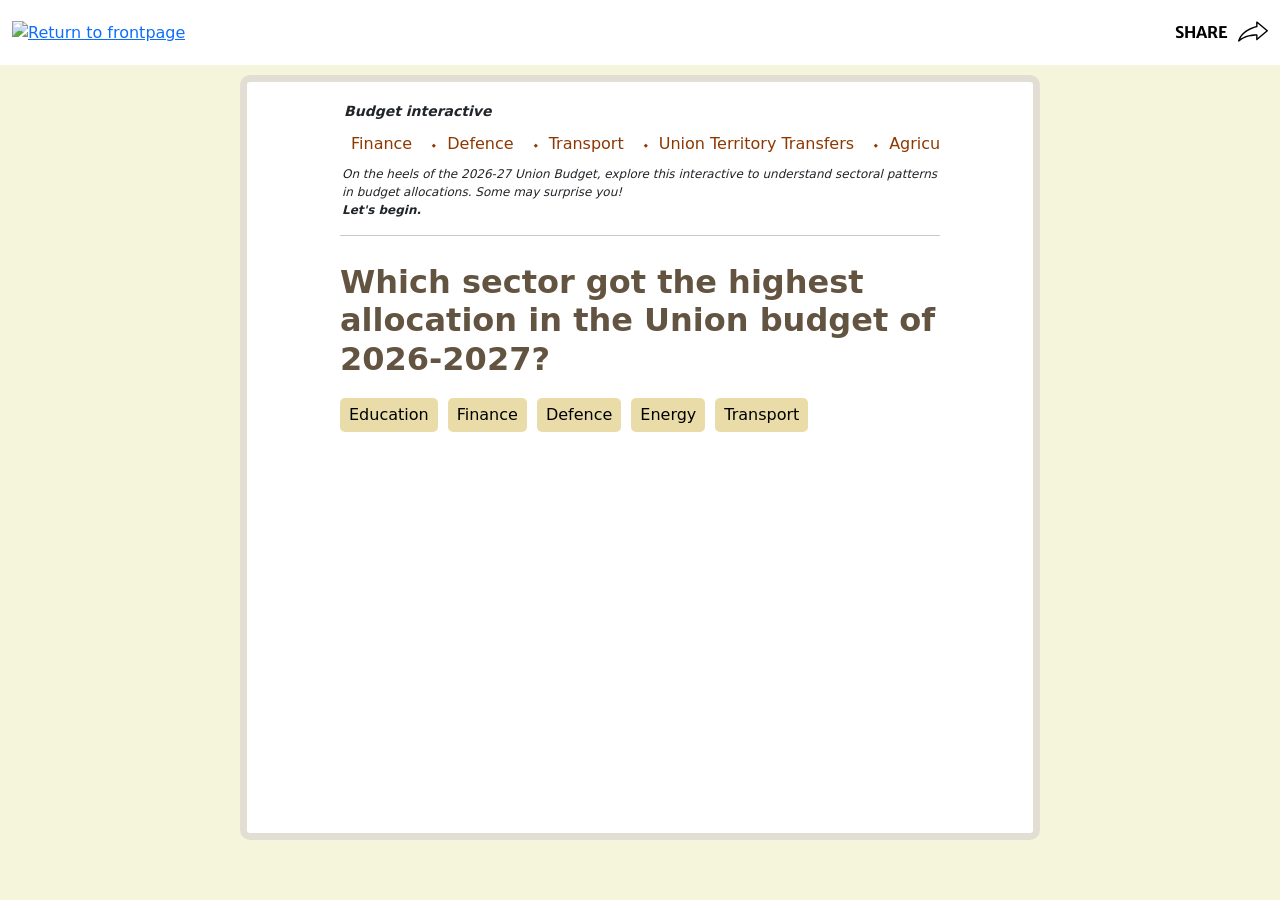
==== index.html @ bbab9422 "Added correct charts for bet" ====
<!doctype html>
<html lang="en">
  <head>
    <!-- Google Tag Manager -->
    <script type="c1949f6676b65bd2b2095aec-text/javascript">
      function loadScript(e){var t=document.createElement("script");t.type="text/javascript",t.async=!0,t.src=e,document.getElementsByTagName("script")[0].appendChild(t)}loadScript("https://cdn.cxense.com/cx.cce.js");var cX=window.cX=window.cX||{callQueue:[],options:{dataLayer:{cookie:{domain:".www.thehindu.com"}}}};cX.CCE=cX.CCE||{},cX.CCE.callQueue=cX.CCE.callQueue||[],cX.callQueue.push(["setSiteId","1129576936026899562"]),cX.CCE.callQueue.push(["sendPageViewEvent","thg","6ccaf530673bc21409a43a45300ef01e63095338"]),function(e,t,c,a,n){e[a]=e[a]||[],e[a].push({"gtm.start":(new Date).getTime(),event:"gtm.js"});var s=t.getElementsByTagName(c)[0],o=t.createElement(c);o.async=!0,o.src="https://www.googletagmanager.com/gtm.js?id=GTM-W5VV9N",s.parentNode.insertBefore(o,s)}(window,document,"script","dataLayer");
    </script>
    <!-- End Google Tag Manager -->
    <!-- Piano init -->
    <script type="c1949f6676b65bd2b2095aec-text/javascript">
              (function(src) {
          var a = document.createElement("script");
          a.type = "text/javascript";
          a.async = true;
          a.src = src;
          var b = document.getElementsByTagName("script")[0];
          b.parentNode.insertBefore(a, b)
      })("//experience.piano.io/xbuilder/experience/load?aid=DC3REpZYpu");
    </script>
    <!-- End Piano init -->
    <meta charset="UTF-8" />
    <meta http-equiv="X-UA-Compatible" content="IE=edge" />
    <meta
      name="viewport"
      content="width=device-width, initial-scale=1.0, maximum-scale=1.0, user-scalable=1"
    />
    <title>Union budget 2026-27 interactive | The Hindu</title>
    <meta name="title" content="Birds of many feathers | The Hindu" />
    <meta name="description" content="" />

    <meta name="keywords" content="" />
    <meta name="news_keywords" content="" />
    <meta name="robots" content="index, follow" />
    <meta name="robots" content="max-image-preview:large" />
    <meta name="atdlayout" content="articlepage" />
    <meta name="twitter:title" content="" />
    <meta name="twitter:description" content="" />
    <meta name="twitter:image" content="" />
    <meta property="og:title" content="" />
    <meta property="og:description" content="" />
    <meta property="og:image" content="" />
    <meta property="og:url" content="" />
    <meta property="al:android:url" content="" />

    <meta property="og:type" content="article" />
    <meta name="og:image:type" content="image/jpeg" />
    <meta name="twitter:app:id:googleplay" content="com.mobstac.thehindu" />
    <meta name="twitter:app:id:iphone" content="771672321" />
    <meta
      name="twitter:app:name:googleplay"
      content="The Hindu (Official App)"
    />
    <meta name="twitter:app:name:ipad" content="The Hindu" />
    <meta name="twitter:app:name:iphone" content="The Hindu for iPhone" />
    <meta name="twitter:apple-itunes-app" content="app-id=584786636" />
    <meta name="twitter:card" content="summary_large_image" />
    <meta name="twitter:domain" content="thehindu.com" />
    <meta
      name="twitter:google-play-app"
      content="app-id=com.mobstac.thehindu"
    />
    <meta name="twitter:site" content="@The_Hindu" />
    <meta name="yandex-verification" content="ff4648e5089d361d" />
    <meta property="al:android:app_name" content="The Hindu" />
    <meta property="al:android:package" content="com.mobstac.thehindu" />
    <meta property="fb:app_id" content="137450626398044" />
    <meta property="fb:pages" content="163974433696568" />
    <meta property="og:site_name" content="The Hindu" />

    <link
      rel="shortcut icon"
      type="image/x-icon"
      href="https://www.thehindu.com/favicon.ico"
    />
    <link
      rel="icon"
      type="image/ico"
      href="https://www.thehindu.com/favicon.ico"
    />
    <link
      rel="apple-touch-icon"
      href="https://www.thehindu.com/apple-touch-icon.png"
    />
    <link
      rel="apple-touch-icon-precomposed"
      href="https://www.thehindu.com/apple-touch-icon-precomposed.png"
    />
    <link
      rel="canonical"
      href="https://www.thehindu.com/infographics/2023-10-31/the-mangoes-of-india/index.html"
    />
    <script
      src="https://www.thehindu.com/infographics/th-visual-stories.js"
      type="text/javascript"
    ></script>
    <link
      href="https://cdn.jsdelivr.net/npm/bootstrap@5.0.2/dist/css/bootstrap.min.css"
      rel="stylesheet"
    />
    <link
      href="https://maxcdn.bootstrapcdn.com/font-awesome/4.7.0/css/font-awesome.min.css"
      rel="stylesheet"
    />
    <link rel="stylesheet" href="./assets/sass/style.css" />
  </head>
  <body>
    <!-- Google Tag Manager (noscript) -->
    <noscript
      ><iframe
        src="https://www.googletagmanager.com/ns.html?id=GTM-W5VV9N"
        height="0"
        width="0"
        style="display: none; visibility: hidden"
      ></iframe
    ></noscript>
    <!-- End Google Tag Manager (noscript) -->
    <header class="header">
      <div class="container">
        <div class="nav-bar">
          <div class="logo">
            <a href="https://www.thehindu.com/"
              ><img
                src="https://www.thehindu.com/theme/images/th-online/thehindu-logo.svg"
                alt="Return to frontpage"
                title="The Hindu"
            /></a>
          </div>
          <div class="share">
            <button class="share-btn">Share</button>
            <ul class="share-list">
              <li class="copy-link" onclick="copyToClipboard()">Copy link</li>
              <li class="email" onclick="sendEmail()">Email</li>
              <li
                class="facebook"
                onclick="
                  openShareLink('https://www.facebook.com/sharer/sharer.php?u=')
                "
              >
                Facebook
              </li>
              <li
                class="twitter-x"
                onclick="openShareLink('https://twitter.com/intent/tweet?url=')"
              >
                Twitter
              </li>
              <li
                class="telegram"
                onclick="openShareLink('https://t.me/share/url?url=')"
              >
                Telegram
              </li>
              <li
                class="in"
                onclick="
                  openShareLink('https://www.linkedin.com/shareArticle?url=')
                "
              >
                LinkedIn
              </li>
              <li
                class="whatsapp"
                onclick="openShareLink('https://api.whatsapp.com//send?text=')"
              >
                WhatsApp
              </li>
              <li
                class="reddit"
                onclick="openShareLink('https://reddit.com/submit?url=')"
              >
                Reddit
              </li>
            </ul>
          </div>
        </div>
      </div>
    </header>
    <div class="thg-interactive">
      <section class="card card1">
        <div class="card-inner card1">
          <div class="lead-text-c">
            <p class="lead-text-banner">Budget interactive</p>
            <div class="sector-scroll-wrapper">
              <div class="sector-scroll-container">
                <p class="sector-tags">Finance</p>
                <p class="sector-tags">Defence</p>
                <p class="sector-tags">Transport</p>
                <p class="sector-tags">Union Territory Transfers</p>
                <p class="sector-tags">Agriculture and allied</p>
                <p class="sector-tags">Consumer affairs</p>
                <p class="sector-tags">Rural</p>
                <p class="sector-tags">Governance/Democracy</p>
                <p class="sector-tags">Education</p>
                <p class="sector-tags">Communications</p>
                <p class="sector-tags">Health</p>
                <p class="sector-tags">Water resources</p>
                <p class="sector-tags">Urban</p>
                <p class="sector-tags">Energy</p>
                <p class="sector-tags">Science and tech</p>
                <p class="sector-tags">Social</p>
                <p class="sector-tags">Business and industry</p>
                <p class="sector-tags">Labour</p>
                <p class="sector-tags">External Affairs</p>
                <p class="sector-tags">Companies</p>
                <p class="sector-tags">Northeastern region</p>
                <p class="sector-tags">Tourism and culture</p>
                <p class="sector-tags">Law and justice</p>
                <p class="sector-tags">AYUSH</p>
                <p class="sector-tags">Youth and sports</p>
                <p class="sector-tags">Environment</p>
                <p class="sector-tags">Civil Aviation</p>
                <p class="sector-tags">Chemicals and petrochemicals</p>

                <p class="sector-tags">Finance</p>
                <p class="sector-tags">Defence</p>
                <p class="sector-tags">Transport</p>
                <p class="sector-tags">Union Territory Transfers</p>
                <p class="sector-tags">Agriculture and allied</p>
                <p class="sector-tags">Consumer affairs</p>
                <p class="sector-tags">Rural</p>
                <p class="sector-tags">Governance/Democracy</p>
                <p class="sector-tags">Education</p>
                <p class="sector-tags">Communications</p>
                <p class="sector-tags">Health</p>
                <p class="sector-tags">Water resources</p>
                <p class="sector-tags">Urban</p>
                <p class="sector-tags">Energy</p>
                <p class="sector-tags">Science and tech</p>
                <p class="sector-tags">Social</p>
                <p class="sector-tags">Business and industry</p>
                <p class="sector-tags">Labour</p>
                <p class="sector-tags">External Affairs</p>
                <p class="sector-tags">Companies</p>
                <p class="sector-tags">Northeastern region</p>
                <p class="sector-tags">Tourism and culture</p>
                <p class="sector-tags">Law and justice</p>
                <p class="sector-tags">AYUSH</p>
                <p class="sector-tags">Youth and sports</p>
                <p class="sector-tags">Environment</p>
                <p class="sector-tags">Civil Aviation</p>
                <p class="sector-tags">Chemicals and petrochemicals</p>
              </div>
            </div>
            <p class="lead-text">
              On the heels of the 2026-27 Union Budget, explore this interactive
              to understand sectoral patterns in budget allocations. Some may
              surprise you! <br /><b>Let's begin. </b>
            </p>
          </div>
          <hr />
          <h2 class="question-text">
            Which sector got the highest allocation in the Union budget of
            <span class="default-year">2025-2026</span>?
          </h2>
          <div class="options-container">
            <button class="intro-options" id="Education">Education</button>
            <button class="intro-options correct-option" id="Finance">Finance</button>
            <button class="intro-options" id="Defence">Defence</button>
            <button class="intro-options" id="Energy">Energy</button>
            <button class="intro-options" id="Transport">Transport</button>
          </div>
        </div>
        <div class="card-inner" style="display: none"></div>
        <section class="card-inner" id="card2" style="max-height: 0">
          <div class="intro-answer-container">
            <h2 id="intro-answer-result">Close!</h2>
            <p class="intro-answer">
              <span class="chosen-option">Education</span> got
              <span id="chosen-option-allo-perc">X</span> of the budget, or
              <span id="chosen-option-allo-amt">1,000 crores</span>.
            </p>
            <p id="correct-option-detail">
              The <span id="highest-sec">Finance</span> sector received
              <span id="highest-allo-perc">36%</span> of total budget
              allocations.
            </p>
            <p>
              In fact, it was the sector that received the most allocations
              consistently, since the 2000-01 Union budget.
            </p>
          </div>
          <div
            class="flourish-embed flourish-chart"
            data-src="visualisation/27390438"
          >
            <script src="https://public.flourish.studio/resources/embed.js"></script>
            <noscript
              ><img
                src="https://public.flourish.studio/visualisation/27390438/thumbnail"
                width="100%"
                alt="chart visualization"
            /></noscript>
          </div>
          <div class="intro-answer-container">
            <div class="intro-dropdown-container">
              <div class="intro-dropdown">
                <img src="./assets/images/info-icon.svg" style="width: 20px" />
                <p>What does the MoF spend its budget on?</p>
                <p class="dropdown-arrow">▼</p>
              </div>
              <div class="intro-dropdown-text-container">
                <div class="intro-dropdown-text">
                  <p style="color: black; margin: 10px">Sample text</p>
                </div>
              </div>
            </div>
          </div>
          <p>That was the Finance sector.</p>
          <div id="option-detail-container">
            <p>
              You chose <span class="chosen-option">Education</span>. Here's how
              the allocation to that sector has evolved.
            </p>
          </div>
          <div
            class="flourish-embed flourish-chart intro-line"
            id="defence-intro"
            style="max-height: 0; overflow: hidden"
            data-src="visualisation/27442777"
          >
            <script src="https://public.flourish.studio/resources/embed.js"></script>
            <noscript
              ><img
                src="https://public.flourish.studio/visualisation/27442777/thumbnail"
                width="100%"
                alt="chart visualization"
            /></noscript>
          </div>
          <div
            class="flourish-embed flourish-chart intro-line"
            id="education-intro"
            style="max-height: 0; overflow: hidden"
            data-src="visualisation/27425014"
          >
            <script src="https://public.flourish.studio/resources/embed.js"></script>
            <noscript
              ><img
                src="https://public.flourish.studio/visualisation/27425014/thumbnail"
                width="100%"
                alt="chart visualization"
            /></noscript>
          </div>
          <div
            class="flourish-embed flourish-chart intro-line"
            id="energy-intro"
            style="max-height: 0; overflow: hidden"
            data-src="visualisation/27442837"
          >
            <script src="https://public.flourish.studio/resources/embed.js"></script>
            <noscript
              ><img
                src="https://public.flourish.studio/visualisation/27442837/thumbnail"
                width="100%"
                alt="chart visualization"
            /></noscript>
          </div>
          <div
            class="flourish-embed flourish-chart intro-line"
            id="transport-intro"
            style="max-height: 0; overflow: hidden"
            data-src="visualisation/27442843"
          >
            <script src="https://public.flourish.studio/resources/embed.js"></script>
            <noscript
              ><img
                src="https://public.flourish.studio/visualisation/27442843/thumbnail"
                width="100%"
                alt="chart visualization"
            /></noscript>
          </div>
          <p>
            Including Finance, we group budget heads found in 27 Union Budgets
            since 2000-01 into 29 broad themes or sectors.
          </p>
          <div class="sector-scroll-wrapper">
            <div class="sector-scroll-container">
              <p class="sector-tags">Finance</p>
              <p class="sector-tags">Defence</p>
              <p class="sector-tags">Transport</p>
              <p class="sector-tags">Union Territory Transfers</p>
              <p class="sector-tags">Agriculture and allied</p>
              <p class="sector-tags">Consumer affairs</p>
              <p class="sector-tags">Rural</p>
              <p class="sector-tags">Governance/Democracy</p>
              <p class="sector-tags">Education</p>
              <p class="sector-tags">Communications</p>
              <p class="sector-tags">Health</p>
              <p class="sector-tags">Water resources</p>
              <p class="sector-tags">Urban</p>
              <p class="sector-tags">Energy</p>
              <p class="sector-tags">Science and tech</p>
              <p class="sector-tags">Social</p>
              <p class="sector-tags">Business and industry</p>
              <p class="sector-tags">Labour</p>
              <p class="sector-tags">External Affairs</p>
              <p class="sector-tags">Companies</p>
              <p class="sector-tags">Northeastern region</p>
              <p class="sector-tags">Tourism and culture</p>
              <p class="sector-tags">Law and justice</p>
              <p class="sector-tags">AYUSH</p>
              <p class="sector-tags">Youth and sports</p>
              <p class="sector-tags">Environment</p>
              <p class="sector-tags">Civil Aviation</p>
              <p class="sector-tags">Chemicals and petrochemicals</p>

              <p class="sector-tags">Finance</p>
              <p class="sector-tags">Defence</p>
              <p class="sector-tags">Transport</p>
              <p class="sector-tags">Union Territory Transfers</p>
              <p class="sector-tags">Agriculture and allied</p>
              <p class="sector-tags">Consumer affairs</p>
              <p class="sector-tags">Rural</p>
              <p class="sector-tags">Governance/Democracy</p>
              <p class="sector-tags">Education</p>
              <p class="sector-tags">Communications</p>
              <p class="sector-tags">Health</p>
              <p class="sector-tags">Water resources</p>
              <p class="sector-tags">Urban</p>
              <p class="sector-tags">Energy</p>
              <p class="sector-tags">Science and tech</p>
              <p class="sector-tags">Social</p>
              <p class="sector-tags">Business and industry</p>
              <p class="sector-tags">Labour</p>
              <p class="sector-tags">External Affairs</p>
              <p class="sector-tags">Companies</p>
              <p class="sector-tags">Northeastern region</p>
              <p class="sector-tags">Tourism and culture</p>
              <p class="sector-tags">Law and justice</p>
              <p class="sector-tags">AYUSH</p>
              <p class="sector-tags">Youth and sports</p>
              <p class="sector-tags">Environment</p>
              <p class="sector-tags">Civil Aviation</p>
              <p class="sector-tags">Chemicals and petrochemicals</p>
            </div>
          </div>
          <p>
            The Finance sector remained the number one sector in terms of
            allocation share since 2000-01. However, the other four have changed
            in different years.
          </p>
          <!-- Add in-flourish annotation asking the reader to keep reading -->
          <div
            class="flourish-embed flourish-bar-chart-race"
            data-src="visualisation/27398000"
          >
            <script src="https://public.flourish.studio/resources/embed.js"></script>
            <noscript
              ><img
                src="https://public.flourish.studio/visualisation/27398000/thumbnail"
                width="100%"
                alt="bar-chart-race visualization"
            /></noscript>
          </div>
          <div class="bet-wrapper">
            <div class="bet-q">
              <p>
                That was until 2014. <br /><b
                  ><span style="background-color: rgb(209, 209, 182)"
                    >Do you want to take a bet on a sector's allocation share in
                    the <span class="default-year">2025-2026</span> Union
                    budget?</span
                  ></b
                >
              </p>
            </div>
            <div id="racing-chart-options-container">
              <div>
                I bet that &nbsp;
                <select id="betselector">
                  <option value="">choose sector</option>
                  <option value="Governance">Governance/Democracy</option>
                  <option value="Education">Education</option>
                  <option value="Defence">Defence</option>
                  <option value="Agri">Agriculture and allied</option>
                  <option value="Consumer">Consumer Affairs</option>
                  <option value="Transport">Transport</option>
                  <option value="UT">Union Territory Transfers</option>
                  <option value="Rural">Rural</option>
                </select>
                &nbsp; besides Finance, will be <b>one of the top five</b> in
                terms of allocation share in the
                <span class="default-year">2025-2026</span> Union Budget.
              </div>
              <button class="make-bet-btn make-bet-sbt" id="betsbt">
                Submit bet
              </button>
              <button class="make-bet-btn make-bet-skip" id="betskip">
                Skip betting
              </button><br>
              <button
                id="invisiblebet"
                style="pointer-events: none; opacity: 0"
              >
                Skip betting
              </button>
            </div>
          </div>
        </section>
        <section class="card-inner skip-bet" id="card3" style="max-height: 0">
          <section class="skip-bet-container">
            <div class="flourish-embed flourish-bar-chart-race" data-src="visualisation/27440915"><script src="https://public.flourish.studio/resources/embed.js"></script><noscript><img src="https://public.flourish.studio/visualisation/27440915/thumbnail" width="100%" alt="bar-chart-race visualization" /></noscript></div>
          </section>
        </section>

        <section class="card-inner make-bet" id="card4" style="max-height: 0">
          <!-- Defense -->
           <div class="flourish-embed flourish-bar-chart-race Defence bet-bar-race" data-src="visualisation/27441102"><script src="https://public.flourish.studio/resources/embed.js"></script><noscript><img src="https://public.flourish.studio/visualisation/27441102/thumbnail" width="100%" alt="bar-chart-race visualization" /></noscript></div>
          <!-- UT -->
           <div class="flourish-embed flourish-bar-chart-race bet-bar-race UT" data-src="visualisation/27441959"><script src="https://public.flourish.studio/resources/embed.js"></script><noscript><img src="https://public.flourish.studio/visualisation/27441959/thumbnail" width="100%" alt="bar-chart-race visualization" /></noscript></div>
          <!-- Agri -->
           <div class="flourish-embed flourish-bar-chart-race bet-bar-race Agri" data-src="visualisation/27441952"><script src="https://public.flourish.studio/resources/embed.js"></script><noscript><img src="https://public.flourish.studio/visualisation/27441952/thumbnail" width="100%" alt="bar-chart-race visualization" /></noscript></div>
          <!-- Consumer -->
           <div class="flourish-embed flourish-bar-chart-race bet-bar-race Consumer" data-src="visualisation/27442002"><script src="https://public.flourish.studio/resources/embed.js"></script><noscript><img src="https://public.flourish.studio/visualisation/27442002/thumbnail" width="100%" alt="bar-chart-race visualization" /></noscript></div>
          <!-- Transport -->
           <div class="flourish-embed flourish-bar-chart-race bet-bar-race Transport" data-src="visualisation/27441944"><script src="https://public.flourish.studio/resources/embed.js"></script><noscript><img src="https://public.flourish.studio/visualisation/27441944/thumbnail" width="100%" alt="bar-chart-race visualization" /></noscript></div>
          <!-- Governance -->
           <div class="flourish-embed flourish-bar-chart-race bet-bar-race Governance" data-src="visualisation/27441990"><script src="https://public.flourish.studio/resources/embed.js"></script><noscript><img src="https://public.flourish.studio/visualisation/27441990/thumbnail" width="100%" alt="bar-chart-race visualization" /></noscript></div>
          <!-- Rural -->
           <div class="flourish-embed flourish-bar-chart-race bet-bar-race Rural" data-src="visualisation/27442012"><script src="https://public.flourish.studio/resources/embed.js"></script><noscript><img src="https://public.flourish.studio/visualisation/27442012/thumbnail" width="100%" alt="bar-chart-race visualization" /></noscript></div>
          <!-- Education -->
           <div class="flourish-embed flourish-bar-chart-race bet-bar-race Education" data-src="visualisation/27441976"><script src="https://public.flourish.studio/resources/embed.js"></script><noscript><img src="https://public.flourish.studio/visualisation/27441976/thumbnail" width="100%" alt="bar-chart-race visualization" /></noscript></div>
        </section>
        <section class="ca rd-inner-expanded" id="card5" style="max-height: 0">
          <p style="width: 100%; max-width: max-content; margin: 0 auto">
            Those were the top 5. Here's a look at how the rest of the sectors'
            allocations evolved.
          </p>
          <section class="all-sectors">
            <div class="sector-cards-wrapper">
              <div
                class="flourish-embed flourish-cards"
                data-src="visualisation/27406751"
              >
                <script src="https://public.flourish.studio/resources/embed.js"></script>
                <noscript
                  ><img
                    src="https://public.flourish.studio/visualisation/27406751/thumbnail"
                    width="100%"
                    alt="cards visualization"
                /></noscript>
              </div>
            </div>
          </section>
        </section>
      </section>
      <div id="end-credits" style="max-height: 0; overflow: hidden">
        <p>
          <span><b>Frontend development, concept and text: </b></span>Godhashri
          Srinivasan
        </p>
        <p>
          <span><b>Editorial support:</b></span> TCA Sharad Raghavan
        </p>
        <p>
          <span><b>Graphic support:</b></span> Ramesh Chandran KP
        </p>
      </div>
    </div>

    <script src="https://cdn.jsdelivr.net/npm/bootstrap@5.0.2/dist/js/bootstrap.bundle.min.js"></script>
    <script src="https://ajax.googleapis.com/ajax/libs/jquery/3.1.1/jquery.min.js"></script>
    <script src="./assets/js/script.js"></script>
    <script src="./assets/js/projectscript.js" type="text/javascript"></script>
  </body>
</html>
---- assets/sass/style.css ----
@charset "UTF-8";
@import url("https://fonts.googleapis.com/css2?family=Merriweather+Sans:ital,wght@0,300;0,400;0,500;0,600;0,700;0,800;1,300;1,400;1,500;1,600;1,700;1,800&family=Merriweather:ital,wght@0,300;0,400;0,700;0,900;1,300;1,400;1,700;1,900&display=swap");
* {
  margin: 0;
  padding: 0;
  box-sizing: border-box;
}

/**$border: #707070;**/
body {
  background-color: beige;
}

.container {
  max-width: 1300px;
}

.header {
  background: #ffffff;
  width: 100%;
  position: fixed;
  top: 0;
  left: 0;
  z-index: 12;
  transition: all 0.7s;
}
.header .nav-bar {
  display: flex;
  align-items: center;
  justify-content: space-between;
  padding: 20px 0;
}
.header .nav-bar .logo img {
  width: 350px;
  height: 33px;
}
.header .nav-bar .share {
  position: relative;
}
.header .nav-bar .share .share-btn {
  padding: 0;
  margin: 0;
  background: none;
  border: none;
  outline: none;
  color: #000000;
  font-family: "Merriweather Sans", sans-serif;
  font-size: 16px;
  font-weight: bold;
  text-transform: uppercase;
  position: relative;
  margin-right: 40px;
}
.header .nav-bar .share .share-btn::before {
  content: "";
  background: url(../images/share-page-icon.svg) no-repeat;
  position: absolute;
  display: block;
  right: -40px;
  top: 1px;
  width: 30px;
  height: 21px;
  background-size: 30px 21px;
}
.header .nav-bar .share .share-btn::after {
  content: "";
  background: #b00020;
  width: 0%;
  height: 2px;
  position: absolute;
  bottom: 0px;
  left: 50%;
  transition: all 0.3s;
}
.header .nav-bar .share .share-btn:hover::after {
  width: 100%;
  left: 0;
}
.header .nav-bar .share .share-list {
  list-style: none;
  margin: 0;
  padding: 8px 15px;
  background: #ffffff;
  box-shadow: rgba(0, 0, 0, 0.6) 0px -4px 15px;
  width: 150px;
  position: absolute;
  z-index: 2;
  right: 0;
  top: 50px;
  display: none;
}
.header .nav-bar .share .share-list::after {
  content: "";
  position: absolute;
  left: 40%;
  top: -9px;
  width: 0px;
  height: 0px;
  border-right: 14px solid transparent;
  border-left: 14px solid transparent;
  border-bottom: 16px solid #ffffff;
  clear: both;
}
.header .nav-bar .share .share-list li {
  display: block;
  border-bottom: 1px solid rgba(0, 0, 0, 0.2509803922);
  padding: 8px 0 8px 35px;
  font-size: 12px;
  font-family: "Merriweather Sans", sans-serif;
  color: #000000;
  font-weight: bold;
  cursor: pointer;
  opacity: 0.7;
  transition: all 0.3s;
}
.header .nav-bar .share .share-list li:hover {
  opacity: 1;
}
.header .nav-bar .share .share-list li:last-child {
  border-bottom: none;
}
.header .nav-bar .share .share-list li.copy-link {
  content: "";
  background: url(../images/copy-link-share-icon.svg) no-repeat 0px 6px;
}
.header .nav-bar .share .share-list li.email {
  content: "";
  background: url(../images/email-share-icon.svg) no-repeat 0px 6px;
}
.header .nav-bar .share .share-list li.facebook {
  content: "";
  background: url(../images/fb-share-icon.svg) no-repeat 0px 6px;
}
.header .nav-bar .share .share-list li.twitter {
  content: "";
  background: url(../images/twitter-share-icon.svg) no-repeat 0px 6px;
}
.header .nav-bar .share .share-list li.twitter-x {
  content: "";
  background: url(../images/x-share-icon.svg) no-repeat 0px 9px;
}
.header .nav-bar .share .share-list li.telegram {
  content: "";
  background: url(../images/telegram-share-icon.svg) no-repeat 0px 6px;
}
.header .nav-bar .share .share-list li.in {
  content: "";
  background: url(../images/in-share-icon.svg) no-repeat 0px 6px;
}
.header .nav-bar .share .share-list li.whatsapp {
  content: "";
  background: url(../images/whatsapp-share-icon.svg) no-repeat 0px 6px;
}
.header .nav-bar .share .share-list li.reddit {
  content: "";
  background: url(../images/reddit-share-icon.svg) no-repeat 0px 6px;
}

.thg-interactive {
  margin-top: 75px;
  width: 100%;
}
.thg-interactive .card {
  max-width: 800px;
  margin: 0 auto;
  width: 90%;
  padding: 16px;
  min-height: 85dvh;
  border-radius: 10px;
  border: 7px solid #e3ded3;
}
.thg-interactive .card .card-inner {
  flex-direction: column;
  justify-content: center;
  width: 100%;
  max-width: 600px;
  margin: 0 auto;
  flex: 1;
}
.thg-interactive .card .card-inner .graphic-intro {
  color: #8e3801;
  font-weight: bold;
}
.thg-interactive .card .card-inner .lead-text-c {
  position: relative;
}
.thg-interactive .card .card-inner .lead-text-c .lead-text {
  font-size: 12px;
  font-style: italic;
  margin: 2px;
}
.thg-interactive .card .card-inner .lead-text-c .lead-text-banner {
  font-size: 14px;
  padding: 1px 2px;
  font-weight: bold;
  font-style: italic;
  margin: 2px;
}
.thg-interactive .card .card-inner .sector-scroll-wrapper {
  overflow: hidden;
  width: 100%;
}
.thg-interactive .card .card-inner .sector-scroll-wrapper .sector-scroll-container {
  display: flex;
  width: -moz-max-content;
  width: max-content;
  gap: 13px;
  flex-wrap: nowrap;
  animation: scroll-left 60s linear infinite;
}
.thg-interactive .card .card-inner .sector-scroll-wrapper .sector-scroll-container .sector-tags {
  white-space: nowrap;
  padding: 4px 8px;
  position: relative;
  color: #8e3801;
  margin: 3px;
}
.thg-interactive .card .card-inner .sector-scroll-wrapper .sector-scroll-container .sector-tags::after {
  content: "⬩";
  position: absolute;
  right: 100%;
}
.thg-interactive .card .card-inner .question-text {
  margin-top: 27px;
  color: #635441;
  font-weight: bold;
}
.thg-interactive .card .card-inner .options-container {
  display: flex;
  flex-wrap: wrap;
  gap: 10px;
  margin-top: 20px;
}
.thg-interactive .card .card-inner .options-container .intro-options {
  border: none;
  border-radius: 5px;
  padding: 5px 9px;
  background-color: #e9dca9;
  pointer-events: auto;
  cursor: pointer;
}
.thg-interactive .card .card-inner .options-container .intro-options.selected {
  border: 2px black solid;
}
.thg-interactive .card .card-inner .options-container .intro-options.correct {
  background-color: rgb(173, 233, 173);
}
.thg-interactive .card .card-inner .options-container .intro-options.incorrect {
  background-color: rgb(219, 150, 150);
  color: white;
}
.thg-interactive .card .card-inner .intro-answer-container {
  margin-top: 30px;
}
.thg-interactive .card .card-inner .intro-answer-container h2 {
  text-align: center;
  color: #5e4d0b;
}
.thg-interactive .card .card-inner .intro-answer-container .intro-answer {
  background-color: #5e4d0b;
  color: white;
}
.thg-interactive .card .card-inner .intro-answer-container .intro-dropdown-container {
  margin-top: 30px;
  margin-bottom: 30px;
}
.thg-interactive .card .card-inner .intro-answer-container .intro-dropdown-container .intro-dropdown {
  display: flex;
  gap: 10px;
  padding: 10px;
  align-items: center;
  border-top: 6px solid #8e3801;
  border-right: 1px solid #8e3801;
  border-bottom: 1px solid #8e3801;
  border-left: 1px solid #8e3801;
}
.thg-interactive .card .card-inner .intro-answer-container .intro-dropdown-container .intro-dropdown p {
  margin: 0;
  font-style: italic;
}
.thg-interactive .card .card-inner .intro-answer-container .intro-dropdown-container .intro-dropdown .dropdown-arrow.rotate {
  transform: rotate(180deg);
  transition: all 0.3s ease;
}
.thg-interactive .card .card-inner .intro-answer-container .intro-dropdown-container .intro-dropdown-text {
  border: 1px solid #8e3801;
  border-top: 0px;
  padding: 0 10px;
  max-height: 0;
  overflow: hidden;
  transition: max-height 0.3s ease;
}
.thg-interactive .card .card-inner .intro-answer-container .intro-dropdown-container .intro-dropdown-text p {
  color: white;
}
.thg-interactive .card .card-inner #option-detail-container .chosen-option {
  background-color: #5e4d0b;
  color: white;
}
.thg-interactive .card .card-inner .all-sectors .sector-cards-container {
  display: flex;
  flex-wrap: wrap;
}
.thg-interactive .card .card-inner .all-sectors .sector-cards-container .sector-card {
  width: 100%;
}
.thg-interactive .card #racing-chart-options-container .make-bet-btn {
  border: none;
  background-color: #f8eab3;
  border-radius: 2px;
  padding: 2px 7px;
  margin-top: 10px;
}
.thg-interactive .card #racing-chart-options-container .make-bet-btn.make-bet-sbt {
  background-color: #8e3801;
  color: white;
}
.thg-interactive .card .card-inner-expanded {
  width: 100%;
}
.thg-interactive .card .card-inner-expanded .all-sectors {
  position: relative;
}
.thg-interactive .card .card-inner-expanded .all-sectors .sector-cards-wrapper .sector-cards-container {
  width: 100%;
}
@media (min-width: 760px) {
  .thg-interactive .card .card-inner-expanded .all-sectors .sector-cards-wrapper .sector-cards-container {
    width: 100%;
    display: flex;
    flex-wrap: wrap;
    max-width: none;
    gap: 10px;
    justify-content: space-evenly;
  }
}
@media (min-width: 530px) and (max-width: 759px) {
  .thg-interactive .card .card-inner-expanded .all-sectors .sector-cards-wrapper .sector-cards-container {
    display: flex;
    flex-wrap: wrap;
    justify-content: center;
  }
}
.thg-interactive .card .card-inner-expanded .all-sectors .sector-cards-wrapper .sector-cards-container .sector-card {
  width: 90%;
  min-width: 263px;
  margin: 10px;
}
.thg-interactive .card .card-inner-expanded .all-sectors .sector-cards-wrapper .sector-cards-container .sector-card.sector-card-detail {
  border: 2px solid #9f3602;
  padding: 8px;
  margin: 2px;
  box-sizing: content-box;
  border-radius: 9px;
  position: relative;
}
.thg-interactive .card .card-inner-expanded .all-sectors .sector-cards-wrapper .sector-cards-container .sector-card.sector-card-detail::before {
  content: "Flip card";
  position: absolute;
  top: -20px;
  color: white;
  background-color: #b00020;
  width: 40%;
  border-radius: 30px;
  left: 50%;
  transform: translateX(-50%);
  padding: 2px 4px;
  text-align: center;
}
@media (max-width: 450px) {
  .thg-interactive .card .card-inner-expanded .all-sectors .sector-cards-wrapper .sector-cards-container .sector-card.sector-card-detail::before {
    content: "";
    display: none;
  }
}
@media (min-width: 760px) {
  .thg-interactive .card .card-inner-expanded .all-sectors .sector-cards-wrapper .sector-cards-container .sector-card {
    max-width: 200px;
    min-width: 150px;
  }
}
@media (min-width: 530px) and (max-width: 759px) {
  .thg-interactive .card .card-inner-expanded .all-sectors .sector-cards-wrapper .sector-cards-container .sector-card {
    min-width: 100px;
    max-width: 210px;
  }
}
.thg-interactive .card #card2,
.thg-interactive .card #card3,
.thg-interactive .card #card4,
.thg-interactive .card #card5 {
  transition: all 2.2s ease;
  overflow: hidden;
}
.thg-interactive .card #card2 .bet-wrapper .bet-q {
  border: 2px solid rgb(209, 209, 182);
  border-radius: 5px 5px 0 0;
  padding: 5px;
  position: relative;
  margin-top: 51px;
}
.thg-interactive .card #card2 .bet-wrapper .bet-q p {
  margin: 0;
}
.thg-interactive .card #card2 .bet-wrapper .bet-q::before {
  content: "";
  height: 39px;
  width: 3px;
  background-color: rgb(209, 209, 182);
  position: absolute;
  bottom: 100%;
  left: 50%;
}
.thg-interactive .card #card2 .bet-wrapper .bet-q::after {
  content: "";
  height: 13px;
  width: 3px;
  background-color: rgb(209, 209, 182);
  position: absolute;
  top: 100%;
  left: 50%;
}
.thg-interactive .card #card2 .bet-wrapper #racing-chart-options-container {
  border: 2px solid rgb(209, 209, 182);
  border-radius: 0 0 5px 5px;
  padding: 10px;
  margin-top: 9px;
}
.thg-interactive .card #card4 .bet-bar-race {
  max-height: 0;
  overflow: hidden;
}
.thg-interactive .card .skip-bet .skip-bet-container {
  border: 2px solid rgb(209, 209, 182);
  margin: 30px auto;
  border-radius: 0 0 5px 5px;
  position: relative;
}
.thg-interactive .card .skip-bet .skip-bet-container::before {
  content: "";
  height: 32px;
  width: 3px;
  background-color: rgb(209, 209, 182);
  position: absolute;
  bottom: 100%;
  left: 50%;
}
.thg-interactive #end-credits {
  width: 100%;
  max-width: 800px;
  margin: 18px auto;
}
.thg-interactive #end-credits p {
  margin: 0;
}

@media screen and (min-width: 1650px) {
  .header .nav-bar {
    padding: 25px 0;
  }
  .header .nav-bar .logo img {
    width: 400px;
    height: 38px;
  }
  .header .nav-bar .share .share-btn {
    font-size: 18px;
  }
}
@media screen and (max-width: 1100px) and (min-width: 571px) {
  .header .nav-bar {
    padding: 15px 0;
  }
  .header .nav-bar .logo img {
    width: 250px;
    height: 23px;
  }
  .header .nav-bar .share .share-btn {
    font-size: 14px;
    margin-right: 30px;
  }
  .header .nav-bar .share .share-btn::before {
    right: -30px;
    top: 1px;
    width: 25px;
    height: 17px;
    background-size: 25px 17px;
  }
}
@media screen and (max-width: 570px) {
  .header .nav-bar {
    padding: 15px 0;
  }
  .header .nav-bar .logo img {
    width: 180px;
    height: 17px;
  }
  .header .nav-bar .share .share-btn {
    font-size: 12px;
    margin-right: 25px;
  }
  .header .nav-bar .share .share-btn::before {
    right: -25px;
    top: 1px;
    width: 20px;
    height: 14px;
    background-size: 20px 14px;
  }
}
@keyframes scroll-left {
  from {
    transform: translateX(0%);
  }
  to {
    transform: translateX(-50%);
  }
}/*# sourceMappingURL=style.css.map */
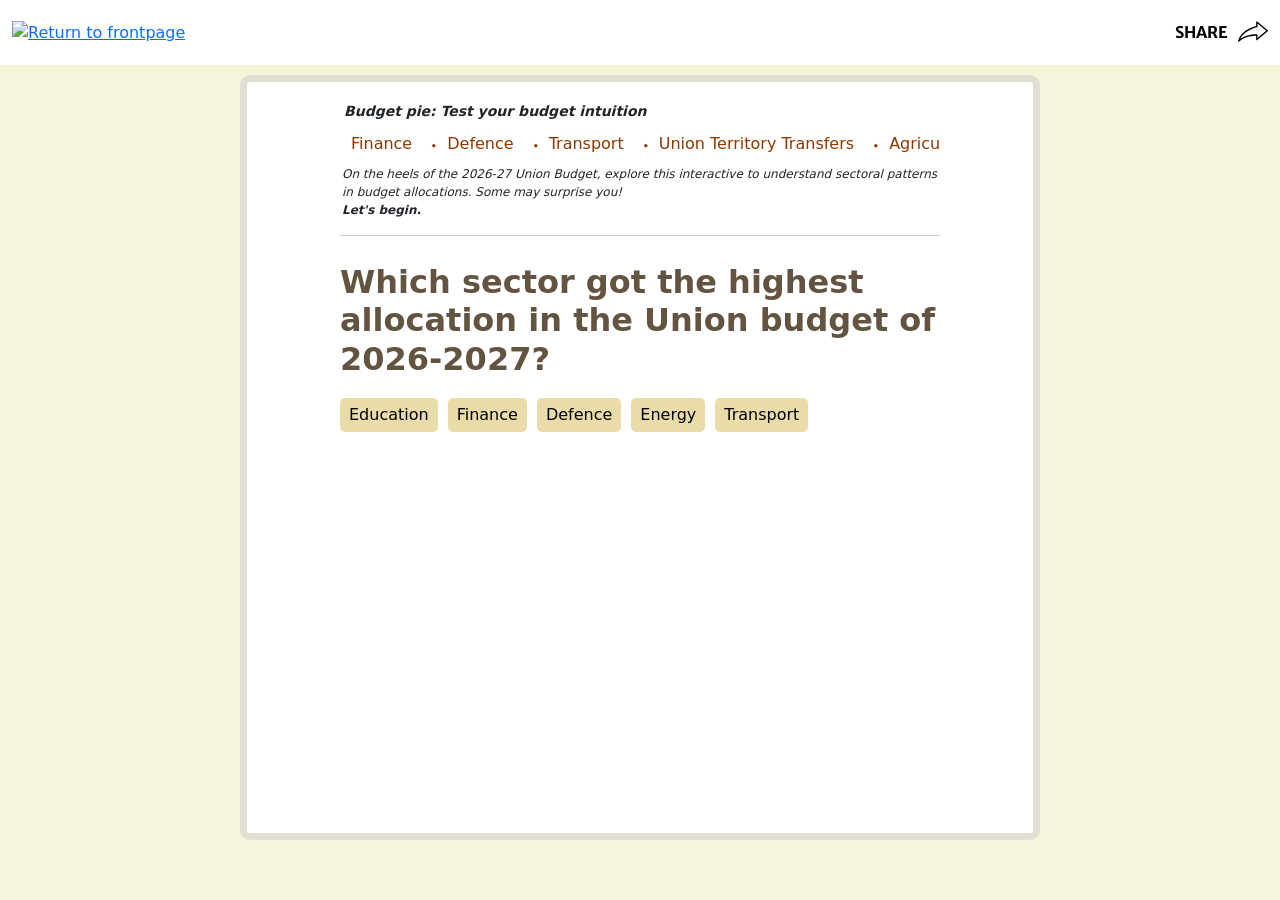
==== commit 2fca4add: "renamed css and js files" ====
--- a/index.html
+++ b/index.html
@@ -24,23 +24,23 @@
       name="viewport"
       content="width=device-width, initial-scale=1.0, maximum-scale=1.0, user-scalable=1"
     />
-    <title>Union budget 2026-27 interactive | The Hindu</title>
-    <meta name="title" content="Birds of many feathers | The Hindu" />
-    <meta name="description" content="" />
-
-    <meta name="keywords" content="" />
-    <meta name="news_keywords" content="" />
+    <title>Union Budget interactive: Sectoral patterns in budget allocations</title>
+    <meta name="title" content="Union Budget interactive: Sectoral patterns in budget allocations" />
+    <meta name="description" content="On the heels of the 2026-27 Union Budget, here's an interactive to understand sectoral patterns in budget allocations" />
+
+    <meta name="keywords" content="budget allocations history, union budget 2026-27, finance allocation budget, budget allocations across sectors, budget railway allocation" />
+    <meta name="news_keywords" content="budget allocations history, union budget 2026-27, finance allocation budget, budget allocations across sectors, budget railway allocation" />
     <meta name="robots" content="index, follow" />
     <meta name="robots" content="max-image-preview:large" />
     <meta name="atdlayout" content="articlepage" />
-    <meta name="twitter:title" content="" />
-    <meta name="twitter:description" content="" />
-    <meta name="twitter:image" content="" />
-    <meta property="og:title" content="" />
-    <meta property="og:description" content="" />
-    <meta property="og:image" content="" />
-    <meta property="og:url" content="" />
-    <meta property="al:android:url" content="" />
+    <meta name="twitter:title" content="Union Budget: Sectoral patterns in budget allocations" />
+    <meta name="twitter:description" content="On the heels of the 2026-27 Union Budget, here's an interactive to understand sectoral patterns in budget allocations" />
+    <meta name="twitter:image" content="https://www.thehindu.com/news/70574077-interactive-image-450-x-253-pxjpg" />
+    <meta property="og:title" content="Union Budget: Sectoral patterns in budget allocations" />
+    <meta property="og:description" content="On the heels of the 2026-27 Union Budget, here's an interactive to understand sectoral patterns in budget allocations" />
+    <meta property="og:image" content="https://www.thehindu.com/news/70574077-interactive-image-450-x-253-pxjpg" />
+    <meta property="og:url" content="budget allocations across various sectors history" />
+    <meta property="al:android:url" content="budget allocations across various sectors history" />
 
     <meta property="og:type" content="article" />
     <meta name="og:image:type" content="image/jpeg" />
@@ -179,7 +179,7 @@
       <section class="card card1">
         <div class="card-inner card1">
           <div class="lead-text-c">
-            <p class="lead-text-banner">Budget interactive</p>
+            <p class="lead-text-banner">Budget pie: Test your budget intuition</p>
             <div class="sector-scroll-wrapper">
               <div class="sector-scroll-container">
                 <p class="sector-tags">Finance</p>
@@ -263,7 +263,7 @@
         <div class="card-inner" style="display: none"></div>
         <section class="card-inner" id="card2" style="max-height: 0">
           <div class="intro-answer-container">
-            <h2 id="intro-answer-result">Close!</h2>
+            <h2 id="intro-answer-result">Good try!</h2>
             <p class="intro-answer">
               <span class="chosen-option">Education</span> got
               <span id="chosen-option-allo-perc">X</span> of the budget, or
@@ -295,12 +295,12 @@
             <div class="intro-dropdown-container">
               <div class="intro-dropdown">
                 <img src="./assets/images/info-icon.svg" style="width: 20px" />
-                <p>What does the MoF spend its budget on?</p>
+                <p>What comes under finance sector spending?</p>
                 <p class="dropdown-arrow">▼</p>
               </div>
               <div class="intro-dropdown-text-container">
                 <div class="intro-dropdown-text">
-                  <p style="color: black; margin: 10px">Sample text</p>
+                  <p style="color: black; margin: 10px">Spending includes the government's payments of interests on debts, which forms the largest chunk of spending within this sector, expenses on collecting and managing taxes, pensions for government employees, and departmental expenses like those of revenue, economic affairs, financial services and expenditure. These departments perform administrative functions related to maintaining accounts,</p>
                 </div>
               </div>
             </div>
@@ -522,7 +522,7 @@
         </section>
         <section class="ca rd-inner-expanded" id="card5" style="max-height: 0">
           <p style="width: 100%; max-width: max-content; margin: 0 auto">
-            Those were the top 5. Here's a look at how the rest of the sectors'
+            Those were the top 10. Here's a look at how the rest of the sectors'
             allocations evolved.
           </p>
           <section class="all-sectors">
--- a/assets/sass/style.css
+++ b/assets/sass/style.css
@@ -169,6 +169,11 @@
   border-radius: 10px;
   border: 7px solid #e3ded3;
 }
+@media (max-width: 450px) {
+  .thg-interactive .card {
+    width: 100%;
+  }
+}
 .thg-interactive .card .card-inner {
   flex-direction: column;
   justify-content: center;
@@ -256,7 +261,7 @@
   text-align: center;
   color: #5e4d0b;
 }
-.thg-interactive .card .card-inner .intro-answer-container .intro-answer {
+.thg-interactive .card .card-inner .intro-answer-container #correct-option-detail {
   background-color: #5e4d0b;
   color: white;
 }
@@ -273,6 +278,7 @@
   border-right: 1px solid #8e3801;
   border-bottom: 1px solid #8e3801;
   border-left: 1px solid #8e3801;
+  cursor: pointer;
 }
 .thg-interactive .card .card-inner .intro-answer-container .intro-dropdown-container .intro-dropdown p {
   margin: 0;
@@ -446,7 +452,7 @@
   left: 50%;
 }
 .thg-interactive #end-credits {
-  width: 100%;
+  width: 90%;
   max-width: 800px;
   margin: 18px auto;
 }
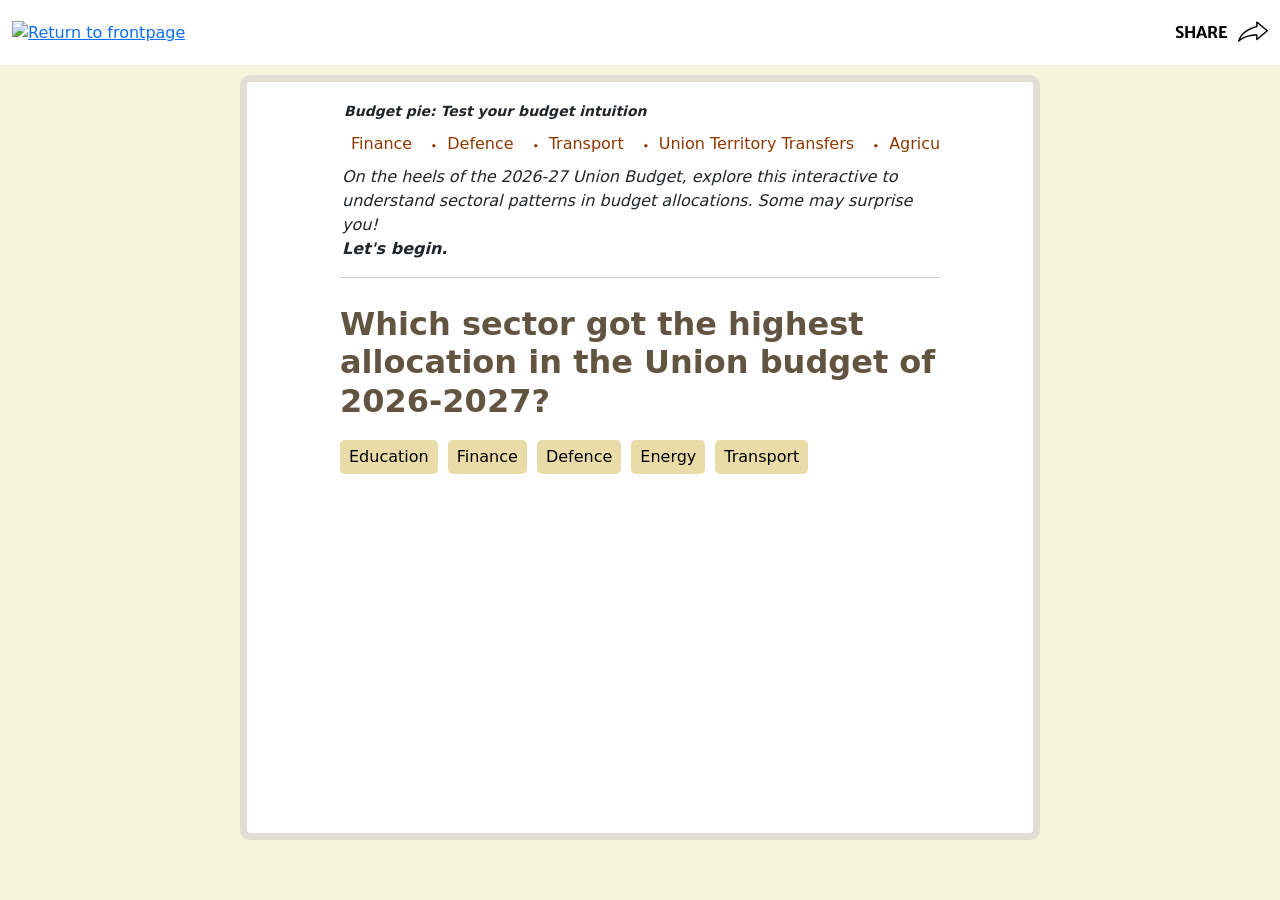
==== commit c2b73968: "Updated 2026 numbers" ====
--- a/index.html
+++ b/index.html
@@ -101,7 +101,7 @@
       href="https://maxcdn.bootstrapcdn.com/font-awesome/4.7.0/css/font-awesome.min.css"
       rel="stylesheet"
     />
-    <link rel="stylesheet" href="./assets/sass/style.css" />
+    <link rel="stylesheet" href="./assets/sass/style-v2.css" />
   </head>
   <body>
     <!-- Google Tag Manager (noscript) -->
@@ -250,7 +250,7 @@
           <hr />
           <h2 class="question-text">
             Which sector got the highest allocation in the Union budget of
-            <span class="default-year">2025-2026</span>?
+            <span class="default-year">2026-2027</span>?
           </h2>
           <div class="options-container">
             <button class="intro-options" id="Education">Education</button>
@@ -271,7 +271,7 @@
             </p>
             <p id="correct-option-detail">
               The <span id="highest-sec">Finance</span> sector received
-              <span id="highest-allo-perc">36%</span> of total budget
+              <span id="highest-allo-perc">29.39%</span> of total budget
               allocations.
             </p>
             <p>
@@ -560,6 +560,6 @@
     <script src="https://cdn.jsdelivr.net/npm/bootstrap@5.0.2/dist/js/bootstrap.bundle.min.js"></script>
     <script src="https://ajax.googleapis.com/ajax/libs/jquery/3.1.1/jquery.min.js"></script>
     <script src="./assets/js/script.js"></script>
-    <script src="./assets/js/projectscript.js" type="text/javascript"></script>
+    <script src="./assets/js/projectscript-v3.js" type="text/javascript"></script>
   </body>
 </html>
--- a/assets/sass/style-v2.css
+++ b/assets/sass/style-v2.css
@@ -0,0 +1,522 @@
+@charset "UTF-8";
+@import url("https://fonts.googleapis.com/css2?family=Merriweather+Sans:ital,wght@0,300;0,400;0,500;0,600;0,700;0,800;1,300;1,400;1,500;1,600;1,700;1,800&family=Merriweather:ital,wght@0,300;0,400;0,700;0,900;1,300;1,400;1,700;1,900&display=swap");
+* {
+  margin: 0;
+  padding: 0;
+  box-sizing: border-box;
+}
+
+/**$border: #707070;**/
+body {
+  background-color: beige;
+}
+
+.container {
+  max-width: 1300px;
+}
+
+.header {
+  background: #ffffff;
+  width: 100%;
+  position: fixed;
+  top: 0;
+  left: 0;
+  z-index: 12;
+  transition: all 0.7s;
+}
+.header .nav-bar {
+  display: flex;
+  align-items: center;
+  justify-content: space-between;
+  padding: 20px 0;
+}
+.header .nav-bar .logo img {
+  width: 350px;
+  height: 33px;
+}
+.header .nav-bar .share {
+  position: relative;
+}
+.header .nav-bar .share .share-btn {
+  padding: 0;
+  margin: 0;
+  background: none;
+  border: none;
+  outline: none;
+  color: #000000;
+  font-family: "Merriweather Sans", sans-serif;
+  font-size: 16px;
+  font-weight: bold;
+  text-transform: uppercase;
+  position: relative;
+  margin-right: 40px;
+}
+.header .nav-bar .share .share-btn::before {
+  content: "";
+  background: url(../images/share-page-icon.svg) no-repeat;
+  position: absolute;
+  display: block;
+  right: -40px;
+  top: 1px;
+  width: 30px;
+  height: 21px;
+  background-size: 30px 21px;
+}
+.header .nav-bar .share .share-btn::after {
+  content: "";
+  background: #b00020;
+  width: 0%;
+  height: 2px;
+  position: absolute;
+  bottom: 0px;
+  left: 50%;
+  transition: all 0.3s;
+}
+.header .nav-bar .share .share-btn:hover::after {
+  width: 100%;
+  left: 0;
+}
+.header .nav-bar .share .share-list {
+  list-style: none;
+  margin: 0;
+  padding: 8px 15px;
+  background: #ffffff;
+  box-shadow: rgba(0, 0, 0, 0.6) 0px -4px 15px;
+  width: 150px;
+  position: absolute;
+  z-index: 2;
+  right: 0;
+  top: 50px;
+  display: none;
+}
+.header .nav-bar .share .share-list::after {
+  content: "";
+  position: absolute;
+  left: 40%;
+  top: -9px;
+  width: 0px;
+  height: 0px;
+  border-right: 14px solid transparent;
+  border-left: 14px solid transparent;
+  border-bottom: 16px solid #ffffff;
+  clear: both;
+}
+.header .nav-bar .share .share-list li {
+  display: block;
+  border-bottom: 1px solid rgba(0, 0, 0, 0.2509803922);
+  padding: 8px 0 8px 35px;
+  font-size: 12px;
+  font-family: "Merriweather Sans", sans-serif;
+  color: #000000;
+  font-weight: bold;
+  cursor: pointer;
+  opacity: 0.7;
+  transition: all 0.3s;
+}
+.header .nav-bar .share .share-list li:hover {
+  opacity: 1;
+}
+.header .nav-bar .share .share-list li:last-child {
+  border-bottom: none;
+}
+.header .nav-bar .share .share-list li.copy-link {
+  content: "";
+  background: url(../images/copy-link-share-icon.svg) no-repeat 0px 6px;
+}
+.header .nav-bar .share .share-list li.email {
+  content: "";
+  background: url(../images/email-share-icon.svg) no-repeat 0px 6px;
+}
+.header .nav-bar .share .share-list li.facebook {
+  content: "";
+  background: url(../images/fb-share-icon.svg) no-repeat 0px 6px;
+}
+.header .nav-bar .share .share-list li.twitter {
+  content: "";
+  background: url(../images/twitter-share-icon.svg) no-repeat 0px 6px;
+}
+.header .nav-bar .share .share-list li.twitter-x {
+  content: "";
+  background: url(../images/x-share-icon.svg) no-repeat 0px 9px;
+}
+.header .nav-bar .share .share-list li.telegram {
+  content: "";
+  background: url(../images/telegram-share-icon.svg) no-repeat 0px 6px;
+}
+.header .nav-bar .share .share-list li.in {
+  content: "";
+  background: url(../images/in-share-icon.svg) no-repeat 0px 6px;
+}
+.header .nav-bar .share .share-list li.whatsapp {
+  content: "";
+  background: url(../images/whatsapp-share-icon.svg) no-repeat 0px 6px;
+}
+.header .nav-bar .share .share-list li.reddit {
+  content: "";
+  background: url(../images/reddit-share-icon.svg) no-repeat 0px 6px;
+}
+
+.thg-interactive {
+  margin-top: 75px;
+  width: 100%;
+}
+.thg-interactive .card {
+  max-width: 800px;
+  margin: 0 auto;
+  width: 90%;
+  padding: 16px;
+  min-height: 85dvh;
+  border-radius: 10px;
+  border: 7px solid #e3ded3;
+}
+@media (max-width: 450px) {
+  .thg-interactive .card {
+    width: 100%;
+  }
+}
+.thg-interactive .card .card-inner {
+  flex-direction: column;
+  justify-content: center;
+  width: 100%;
+  max-width: 600px;
+  margin: 0 auto;
+  flex: 1;
+}
+.thg-interactive .card .card-inner .graphic-intro {
+  color: #8e3801;
+  font-weight: bold;
+}
+.thg-interactive .card .card-inner .lead-text-c {
+  position: relative;
+}
+.thg-interactive .card .card-inner .lead-text-c .lead-text {
+  font-size: 16px;
+  font-style: italic;
+  margin: 2px;
+}
+.thg-interactive .card .card-inner .lead-text-c .lead-text-banner {
+  font-size: 14px;
+  padding: 1px 2px;
+  font-weight: bold;
+  font-style: italic;
+  margin: 2px;
+}
+.thg-interactive .card .card-inner .sector-scroll-wrapper {
+  overflow: hidden;
+  width: 100%;
+}
+.thg-interactive .card .card-inner .sector-scroll-wrapper .sector-scroll-container {
+  display: flex;
+  width: -moz-max-content;
+  width: max-content;
+  gap: 13px;
+  flex-wrap: nowrap;
+  animation: scroll-left 60s linear infinite;
+}
+.thg-interactive .card .card-inner .sector-scroll-wrapper .sector-scroll-container .sector-tags {
+  white-space: nowrap;
+  padding: 4px 8px;
+  position: relative;
+  color: #8e3801;
+  margin: 3px;
+}
+.thg-interactive .card .card-inner .sector-scroll-wrapper .sector-scroll-container .sector-tags::after {
+  content: "⬩";
+  position: absolute;
+  right: 100%;
+}
+.thg-interactive .card .card-inner .question-text {
+  margin-top: 27px;
+  color: #635441;
+  font-weight: bold;
+}
+.thg-interactive .card .card-inner .options-container {
+  display: flex;
+  flex-wrap: wrap;
+  gap: 10px;
+  margin-top: 20px;
+}
+.thg-interactive .card .card-inner .options-container .intro-options {
+  border: none;
+  border-radius: 5px;
+  padding: 5px 9px;
+  background-color: #e9dca9;
+  pointer-events: auto;
+  cursor: pointer;
+}
+.thg-interactive .card .card-inner .options-container .intro-options.selected {
+  border: 2px black solid;
+}
+.thg-interactive .card .card-inner .options-container .intro-options.correct {
+  background-color: rgb(173, 233, 173);
+}
+.thg-interactive .card .card-inner .options-container .intro-options.incorrect {
+  background-color: rgb(219, 150, 150);
+  color: white;
+}
+.thg-interactive .card .card-inner .intro-answer-container {
+  margin-top: 30px;
+}
+.thg-interactive .card .card-inner .intro-answer-container h2 {
+  text-align: center;
+  color: #5e4d0b;
+}
+.thg-interactive .card .card-inner .intro-answer-container #correct-option-detail {
+  background-color: #5e4d0b;
+  color: white;
+}
+.thg-interactive .card .card-inner .intro-answer-container .intro-dropdown-container {
+  margin-top: 30px;
+  margin-bottom: 30px;
+}
+.thg-interactive .card .card-inner .intro-answer-container .intro-dropdown-container .intro-dropdown {
+  display: flex;
+  gap: 10px;
+  padding: 10px;
+  align-items: center;
+  border-top: 6px solid #8e3801;
+  border-right: 1px solid #8e3801;
+  border-bottom: 1px solid #8e3801;
+  border-left: 1px solid #8e3801;
+  cursor: pointer;
+}
+.thg-interactive .card .card-inner .intro-answer-container .intro-dropdown-container .intro-dropdown p {
+  margin: 0;
+  font-style: italic;
+}
+.thg-interactive .card .card-inner .intro-answer-container .intro-dropdown-container .intro-dropdown .dropdown-arrow.rotate {
+  transform: rotate(180deg);
+  transition: all 0.3s ease;
+}
+.thg-interactive .card .card-inner .intro-answer-container .intro-dropdown-container .intro-dropdown-text {
+  border: 1px solid #8e3801;
+  border-top: 0px;
+  padding: 0 10px;
+  max-height: 0;
+  overflow: hidden;
+  transition: max-height 0.3s ease;
+}
+.thg-interactive .card .card-inner .intro-answer-container .intro-dropdown-container .intro-dropdown-text p {
+  color: white;
+}
+.thg-interactive .card .card-inner #option-detail-container .chosen-option {
+  background-color: #5e4d0b;
+  color: white;
+}
+.thg-interactive .card .card-inner .all-sectors .sector-cards-container {
+  display: flex;
+  flex-wrap: wrap;
+}
+.thg-interactive .card .card-inner .all-sectors .sector-cards-container .sector-card {
+  width: 100%;
+}
+.thg-interactive .card #racing-chart-options-container .make-bet-btn {
+  border: none;
+  background-color: #f8eab3;
+  border-radius: 2px;
+  padding: 2px 7px;
+  margin-top: 10px;
+}
+.thg-interactive .card #racing-chart-options-container .make-bet-btn.make-bet-sbt {
+  background-color: #8e3801;
+  color: white;
+}
+.thg-interactive .card .card-inner-expanded {
+  width: 100%;
+}
+.thg-interactive .card .card-inner-expanded .all-sectors {
+  position: relative;
+}
+.thg-interactive .card .card-inner-expanded .all-sectors .sector-cards-wrapper .sector-cards-container {
+  width: 100%;
+}
+@media (min-width: 760px) {
+  .thg-interactive .card .card-inner-expanded .all-sectors .sector-cards-wrapper .sector-cards-container {
+    width: 100%;
+    display: flex;
+    flex-wrap: wrap;
+    max-width: none;
+    gap: 10px;
+    justify-content: space-evenly;
+  }
+}
+@media (min-width: 530px) and (max-width: 759px) {
+  .thg-interactive .card .card-inner-expanded .all-sectors .sector-cards-wrapper .sector-cards-container {
+    display: flex;
+    flex-wrap: wrap;
+    justify-content: center;
+  }
+}
+.thg-interactive .card .card-inner-expanded .all-sectors .sector-cards-wrapper .sector-cards-container .sector-card {
+  width: 90%;
+  min-width: 263px;
+  margin: 10px;
+}
+.thg-interactive .card .card-inner-expanded .all-sectors .sector-cards-wrapper .sector-cards-container .sector-card.sector-card-detail {
+  border: 2px solid #9f3602;
+  padding: 8px;
+  margin: 2px;
+  box-sizing: content-box;
+  border-radius: 9px;
+  position: relative;
+}
+.thg-interactive .card .card-inner-expanded .all-sectors .sector-cards-wrapper .sector-cards-container .sector-card.sector-card-detail::before {
+  content: "Flip card";
+  position: absolute;
+  top: -20px;
+  color: white;
+  background-color: #b00020;
+  width: 40%;
+  border-radius: 30px;
+  left: 50%;
+  transform: translateX(-50%);
+  padding: 2px 4px;
+  text-align: center;
+}
+@media (max-width: 450px) {
+  .thg-interactive .card .card-inner-expanded .all-sectors .sector-cards-wrapper .sector-cards-container .sector-card.sector-card-detail::before {
+    content: "";
+    display: none;
+  }
+}
+@media (min-width: 760px) {
+  .thg-interactive .card .card-inner-expanded .all-sectors .sector-cards-wrapper .sector-cards-container .sector-card {
+    max-width: 200px;
+    min-width: 150px;
+  }
+}
+@media (min-width: 530px) and (max-width: 759px) {
+  .thg-interactive .card .card-inner-expanded .all-sectors .sector-cards-wrapper .sector-cards-container .sector-card {
+    min-width: 100px;
+    max-width: 210px;
+  }
+}
+.thg-interactive .card #card2,
+.thg-interactive .card #card3,
+.thg-interactive .card #card4,
+.thg-interactive .card #card5 {
+  transition: all 2.2s ease;
+  overflow: hidden;
+}
+.thg-interactive .card #card2 .bet-wrapper .bet-q {
+  border: 2px solid rgb(209, 209, 182);
+  border-radius: 5px 5px 0 0;
+  padding: 5px;
+  position: relative;
+  margin-top: 51px;
+}
+.thg-interactive .card #card2 .bet-wrapper .bet-q p {
+  margin: 0;
+}
+.thg-interactive .card #card2 .bet-wrapper .bet-q::before {
+  content: "";
+  height: 39px;
+  width: 3px;
+  background-color: rgb(209, 209, 182);
+  position: absolute;
+  bottom: 100%;
+  left: 50%;
+}
+.thg-interactive .card #card2 .bet-wrapper .bet-q::after {
+  content: "";
+  height: 13px;
+  width: 3px;
+  background-color: rgb(209, 209, 182);
+  position: absolute;
+  top: 100%;
+  left: 50%;
+}
+.thg-interactive .card #card2 .bet-wrapper #racing-chart-options-container {
+  border: 2px solid rgb(209, 209, 182);
+  border-radius: 0 0 5px 5px;
+  padding: 10px;
+  margin-top: 9px;
+}
+.thg-interactive .card #card4 .bet-bar-race {
+  max-height: 0;
+  overflow: hidden;
+}
+.thg-interactive .card .skip-bet .skip-bet-container {
+  border: 2px solid rgb(209, 209, 182);
+  margin: 30px auto;
+  border-radius: 0 0 5px 5px;
+  position: relative;
+}
+.thg-interactive .card .skip-bet .skip-bet-container::before {
+  content: "";
+  height: 32px;
+  width: 3px;
+  background-color: rgb(209, 209, 182);
+  position: absolute;
+  bottom: 100%;
+  left: 50%;
+}
+.thg-interactive #end-credits {
+  width: 90%;
+  max-width: 800px;
+  margin: 18px auto;
+}
+.thg-interactive #end-credits p {
+  margin: 0;
+}
+
+@media screen and (min-width: 1650px) {
+  .header .nav-bar {
+    padding: 25px 0;
+  }
+  .header .nav-bar .logo img {
+    width: 400px;
+    height: 38px;
+  }
+  .header .nav-bar .share .share-btn {
+    font-size: 18px;
+  }
+}
+@media screen and (max-width: 1100px) and (min-width: 571px) {
+  .header .nav-bar {
+    padding: 15px 0;
+  }
+  .header .nav-bar .logo img {
+    width: 250px;
+    height: 23px;
+  }
+  .header .nav-bar .share .share-btn {
+    font-size: 14px;
+    margin-right: 30px;
+  }
+  .header .nav-bar .share .share-btn::before {
+    right: -30px;
+    top: 1px;
+    width: 25px;
+    height: 17px;
+    background-size: 25px 17px;
+  }
+}
+@media screen and (max-width: 570px) {
+  .header .nav-bar {
+    padding: 15px 0;
+  }
+  .header .nav-bar .logo img {
+    width: 180px;
+    height: 17px;
+  }
+  .header .nav-bar .share .share-btn {
+    font-size: 12px;
+    margin-right: 25px;
+  }
+  .header .nav-bar .share .share-btn::before {
+    right: -25px;
+    top: 1px;
+    width: 20px;
+    height: 14px;
+    background-size: 20px 14px;
+  }
+}
+@keyframes scroll-left {
+  from {
+    transform: translateX(0%);
+  }
+  to {
+    transform: translateX(-50%);
+  }
+}/*# sourceMappingURL=style.css.map */
